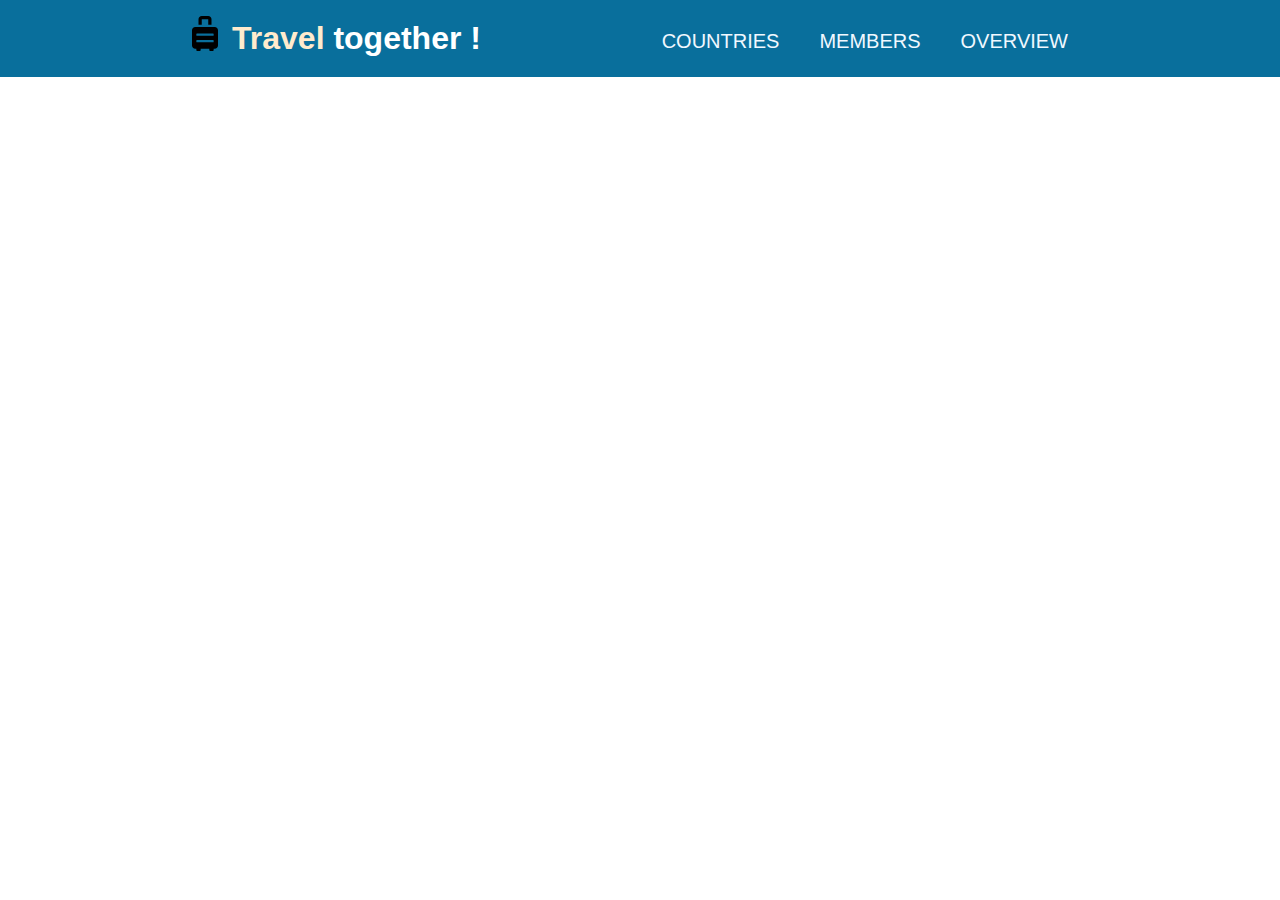
==== countries.html @ cd2427f7 "first commit" ====
<!DOCTYPE html>


<html>
<head>
    <title>Welcome to countrues !</title>
    <link rel="stylesheet" type="text/css" href="cont.css">
    
    
    
    </head>
    
    <body>
        <div id="header">
            <div class="container">
                <img class="icon" src="ico.svg">
                <h1>
                    <span class="logo">Travel</span> together ! 
                </h1>
                <ul class="nav">
                    <li> <a href="#">COUNTRIES</a></li>
                    <li> <a href="#">MEMBERS</a></li>
                    <li> <a href="#">OVERVIEW</a></li>
                </ul>
            
            
            </div>
            </div>
    
    
    
    
    
    
    
    </body>



</html>
---- cont.css ----
body, h1, h3, h3, ul, p {
    margin: 0;
    padding: 0;
    
}
#header{
    background-color: #096f9c;
    border-bottom: 5px solid white;
    
}
#header .icon{
    width: 26px;
    padding-right: 10px;
    margin-bottom: -2px
    
}
#header h1{
    color: #fff;
    font-family: sans-serif;
    margin: 20px 0;
    display: inline-block;
}
#header .logo{
    color: blanchedalmond;

    
}
a{
    text-decoration: none;
}

#header .nav{
    display: inline-block;
    font-family: sans-serif;
    list-style: none;
    float: right;
    padding-top: 5px;
    
}

#header .nav li{
    display: inline;
    float: left;
    
}

#header ul li a{
    display: inline-block;
    padding: 24.5px 20px;
    color: aliceblue;
    font-size: 20px;
     
}
#header ul li a:hover{
    background-color: white;
    color: #096f9c;
    border-radius: 5px;
}
.container{
    width: 70%;
    margin: auto;
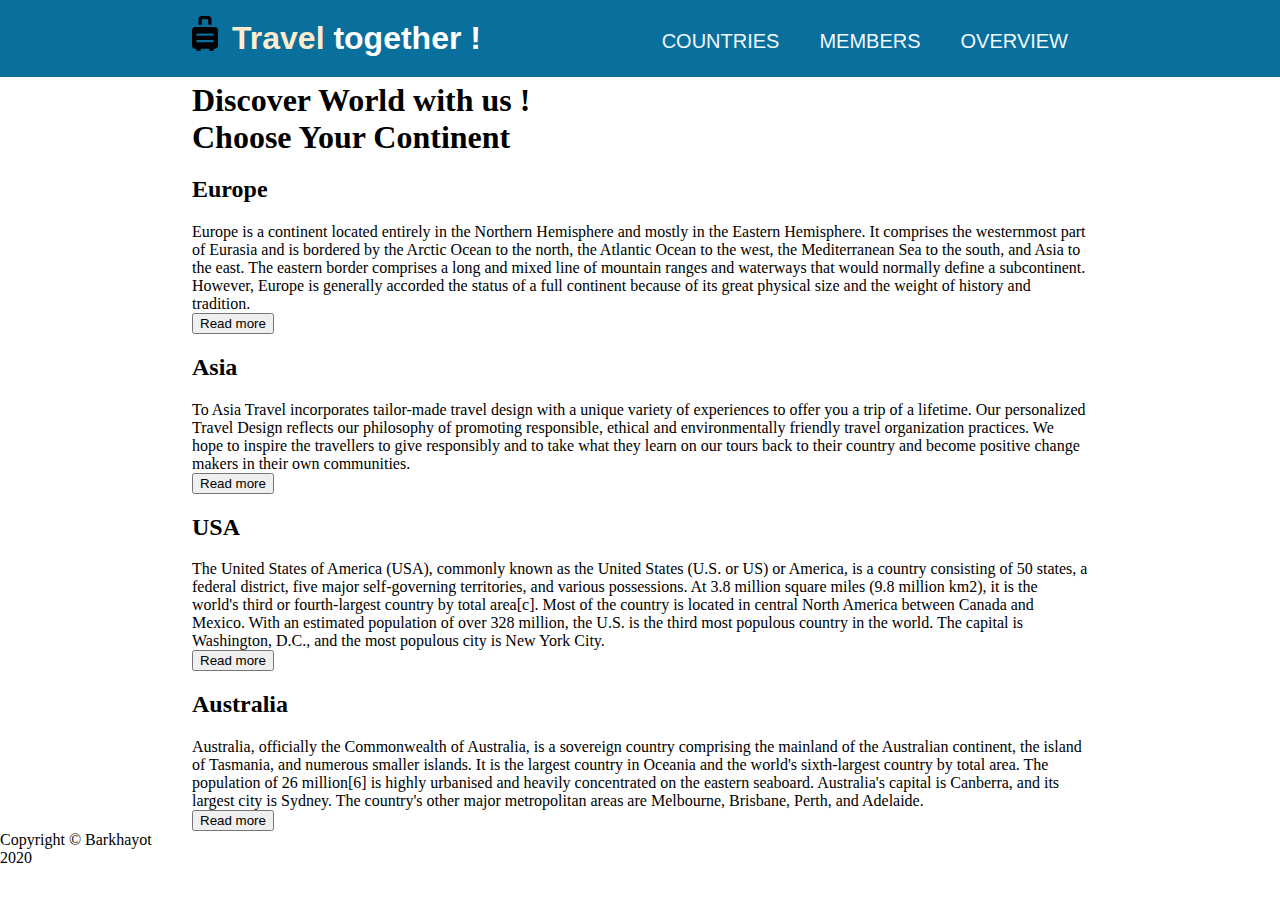
==== commit f4dbeb15: "update countries.html" ====
--- a/countries.html
+++ b/countries.html
@@ -26,7 +26,89 @@
             
             </div>
             </div>
-    
+            <div>
+            <div id="world">
+                <div class="container">
+                
+            
+                <h1>Discover World with us !</h1>
+            
+                    </div>
+            </div>
+            
+        </div>
+        <div id="continent">
+            <div class="container">
+                <h1>Choose Your Continent</h1>
+            
+            </div>
+        
+        
+        </div>
+        
+        <div id="content">
+            <div class="container">
+                <div class="info-img"></div>
+                
+                <div class="info-content">
+                <h2>Europe</h2>
+                    <p> Europe is a continent located entirely in the Northern Hemisphere and mostly in the Eastern Hemisphere. It comprises the westernmost part of Eurasia and is bordered by the Arctic Ocean to the north, the Atlantic Ocean to the west, the Mediterranean Sea to the south, and Asia to the east. The eastern border comprises a long and mixed line of mountain ranges and waterways that would normally define a subcontinent. However, Europe is generally accorded the status of a full continent because of its great physical size and the weight of history and tradition.</p>
+                    <button class="butt">Read more</button>
+                
+                </div>
+            
+            </div>
+            
+            <div class="container">
+            
+            <div class="info-img2"></div>
+                
+                <div class="info-content2">
+                <h2>Asia</h2>
+                    <p> To Asia Travel incorporates tailor-made travel design with a unique variety of experiences to offer you a trip of a lifetime. Our personalized Travel Design reflects our philosophy of promoting responsible, ethical and environmentally friendly travel organization practices. We hope to inspire the travellers to give responsibly and to take what they learn on our tours back to their country and become positive change makers in their own communities.</p>
+                    <button class="butt2">Read more</button>
+                
+                </div>
+            
+            </div>
+        
+        </div>
+            <div id="content">
+            <div class="container">
+                
+                <div class="info-content3">
+                <h2>USA</h2>
+                    <p> The United States of America (USA), commonly known as the United States (U.S. or US) or America, is a country consisting of 50 states, a federal district, five major self-governing territories, and various possessions. At 3.8 million square miles (9.8 million km2), it is the world's third or fourth-largest country by total area[c]. Most of the country is located in central North America between Canada and Mexico. With an estimated population of over 328 million, the U.S. is the third most populous country in the world. The capital is Washington, D.C., and the most populous city is New York City.</p>
+                    <button class="butt">Read more</button>
+                
+                </div>
+            
+            </div>
+                <div class="container">
+                
+                <div class="info-content4">
+                <h2>Australia</h2>
+                    <p> Australia, officially the Commonwealth of Australia, is a sovereign country comprising the mainland of the Australian continent, the island of Tasmania, and numerous smaller islands. It is the largest country in Oceania and the world's sixth-largest country by total area. The population of 26 million[6] is highly urbanised and heavily concentrated on the eastern seaboard. Australia's capital is Canberra, and its largest city is Sydney. The country's other major metropolitan areas are Melbourne, Brisbane, Perth, and Adelaide.</p>
+                    <button class="butt3">Read more</button>
+                
+                </div>
+            
+            </div>
+        </div>
+        
+        
+
+        
+
+    <div id="footer">
+        <div class="ver">
+         <p> Copyright &copy; Barkhayot</p>
+            <p> 2020 </p>
+        
+        </div>
+        
+        
+    </div>
     
     
     
@@ -37,4 +119,4 @@
 
 
 
-</html>+</html>
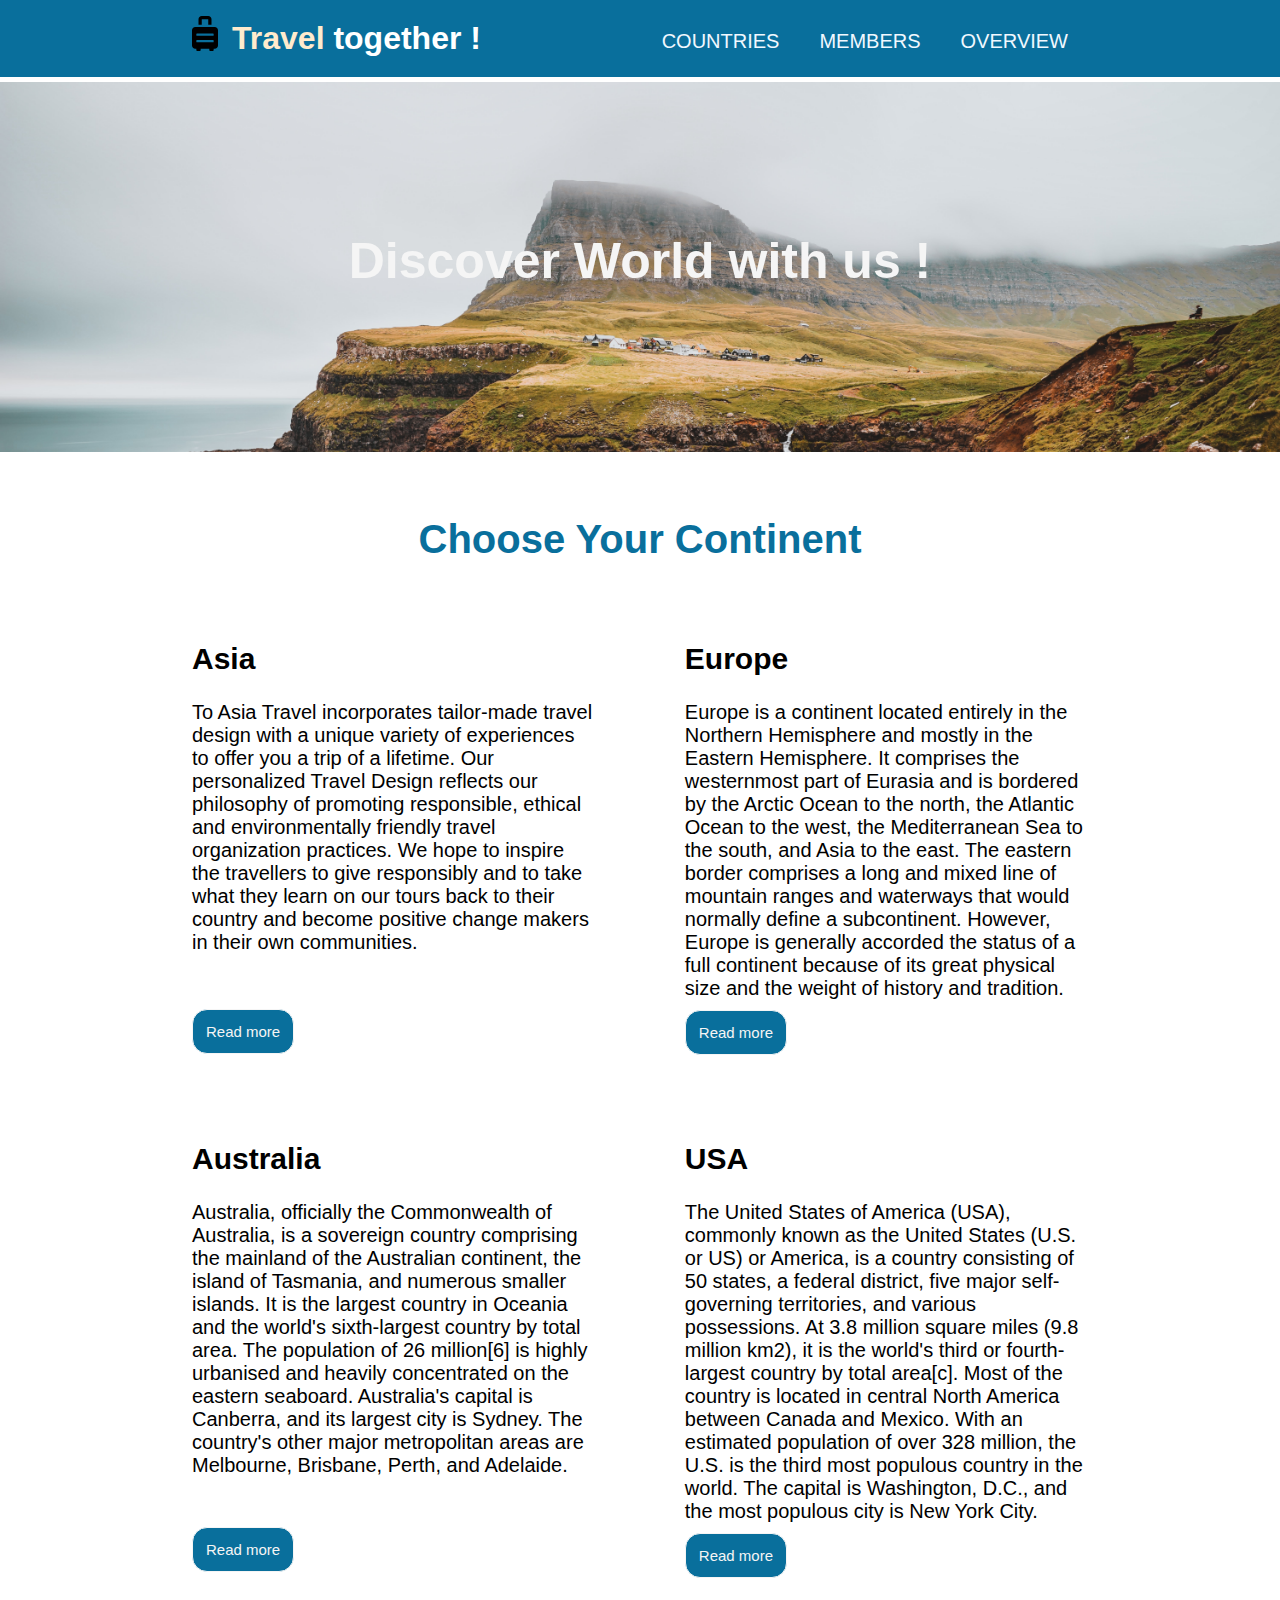
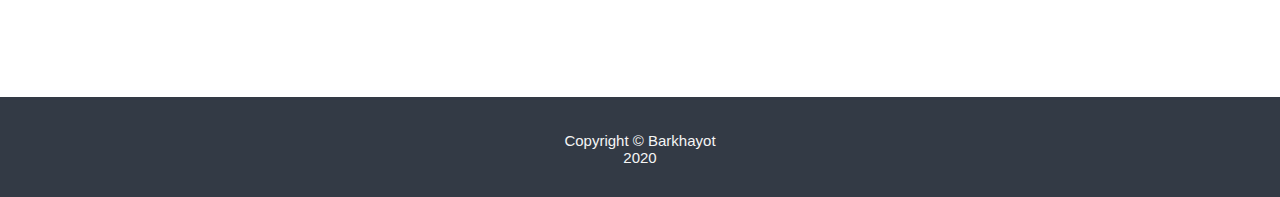
==== commit e2781d57: "update countries.html" ====
--- a/countries.html
+++ b/countries.html
@@ -19,7 +19,7 @@
                 </h1>
                 <ul class="nav">
                     <li> <a href="#">COUNTRIES</a></li>
-                    <li> <a href="#">MEMBERS</a></li>
+                    <li> <a href="member.html">MEMBERS</a></li>
                     <li> <a href="#">OVERVIEW</a></li>
                 </ul>
             
--- a/cont.css
+++ b/cont.css
@@ -58,4 +58,231 @@
 }
 .container{
     width: 70%;
-    margin: auto;+    margin: auto;
+}
+    
+    
+    
+    #world {
+    background-image: url(rogerio-toledo-NrP9I1utqug-unsplash.jpg);
+    height: 370px;
+    background-position: ;
+    background-size: cover;
+    color: whitesmoke;
+    
+    font-family: sans-serif
+    
+    
+}
+
+#world h1{
+    
+    font-size: 50px;
+    margin-bottom: 20px;
+    padding-top: 150px;
+    text-align: center;
+
+}
+
+#continent h1{
+    font-family: sans-serif;
+    font-size: 40px;
+    color: #096f9c;
+    text-align: center;
+    margin-top: 30px;
+    padding: 35px
+    
+}
+
+#content {
+    height: 500px;
+    
+}
+
+#content .info-content2{
+    float: left;
+    width: 45%;
+    font-family: sans-serif;
+    padding-top: 20px;
+    font-size: 20px;
+    
+    
+    
+    
+
+}
+#content .info-content{
+    float: right;
+    width: 45%;
+    font-family: sans-serif;
+    padding-top: 20px;
+    font-size: 20px;
+}
+
+
+.butt {
+    padding: 13px;
+    border-radius: 15px;
+    font-size: 15px;
+    background-color: #096f9c;
+    color: whitesmoke;
+    margin-top: 10px;
+    border: 1px solid;
+    
+}
+
+.butt:hover{
+    background-color: whitesmoke;
+    color: #096f9c;
+}
+
+.butt2 {
+    padding: 13px;
+    border-radius: 15px;
+    font-size: 15px;
+    background-color: #096f9c;
+    color: whitesmoke;
+    margin-top: 55px;
+    border: 1px solid;
+    
+}
+
+.butt2:hover{
+    background-color: whitesmoke;
+    color: #096f9c;
+}
+
+
+#content .info-content3{
+    float: right;
+    width: 45%;
+    font-family: sans-serif;
+    padding-top: 20px;
+    font-size: 20px;
+}
+#content .info-content4{
+    float: left;
+    width: 45%;
+    font-family: sans-serif;
+    padding-top: 20px;
+    font-size: 20px;
+}
+.butt3 {
+    padding: 13px;
+    border-radius: 15px;
+    font-size: 15px;
+    background-color: #096f9c;
+    color: whitesmoke;
+    margin-top: 50px;
+    border: 1px solid;
+    
+}
+
+.butt3:hover{
+    background-color: whitesmoke;
+    color: #096f9c;
+}
+
+    
+#footer{
+    background-color:#333a45;
+    height: 100px;
+    color: whitesmoke;
+    margin-top: 100px;
+}
+#footer .ver{
+    font-family: sans-serif;
+    padding-top: 35px;
+    text-align: center;
+    font-size: 15px
+}
+
+
+
+@media screen and (max-width: 1024px) {
+    
+    .container h1{
+        font-size: 25px;
+    }
+    
+    
+    #header ul li a{
+        font-size: 15px;
+        padding: 10px
+        
+    }
+    
+    
+    #world h1{
+        font-size: 34px;
+    }
+
+
+    .info-content2 h2{
+        font-size: ;
+    
+        
+    }
+    .info-content2 p{
+        font-size: 18px
+    }
+    
+    .info-content h2{
+        font-size: 
+        
+    }
+    .info-content p{
+        font-size: 18px
+    }
+    info-content3 h2{
+        font-size: 22px;
+        
+    }
+    .info-content3 p{
+        font-size: 18px;
+    }
+    info-content4 h2{
+        font-size: 22px;
+        
+    }
+    .info-content4 p{
+        font-size: 18px;
+    }
+    #content .info-content4{
+        float: inherit;
+        flex-direction: column;
+        height: inherit;
+        width: 100%;
+    }
+    #content .info-content3{
+        float: inherit;
+        flex-direction: column;
+        height: auto;
+        width: 100%;
+    }
+    #content .info-content2{
+        float: inherit;
+        flex-direction: column;
+        height: inherit ;
+        width: 100%;
+    }
+    
+    #content .info-content{
+        float: inherit;
+        flex-direction: column;
+        height: inherit;
+        width: 100%;
+    }
+    #content{
+        height: 100%;
+    }
+    #footer .ver{
+        margin-top: 50px
+        
+    }
+    
+    
+}
+    
+    
+    
